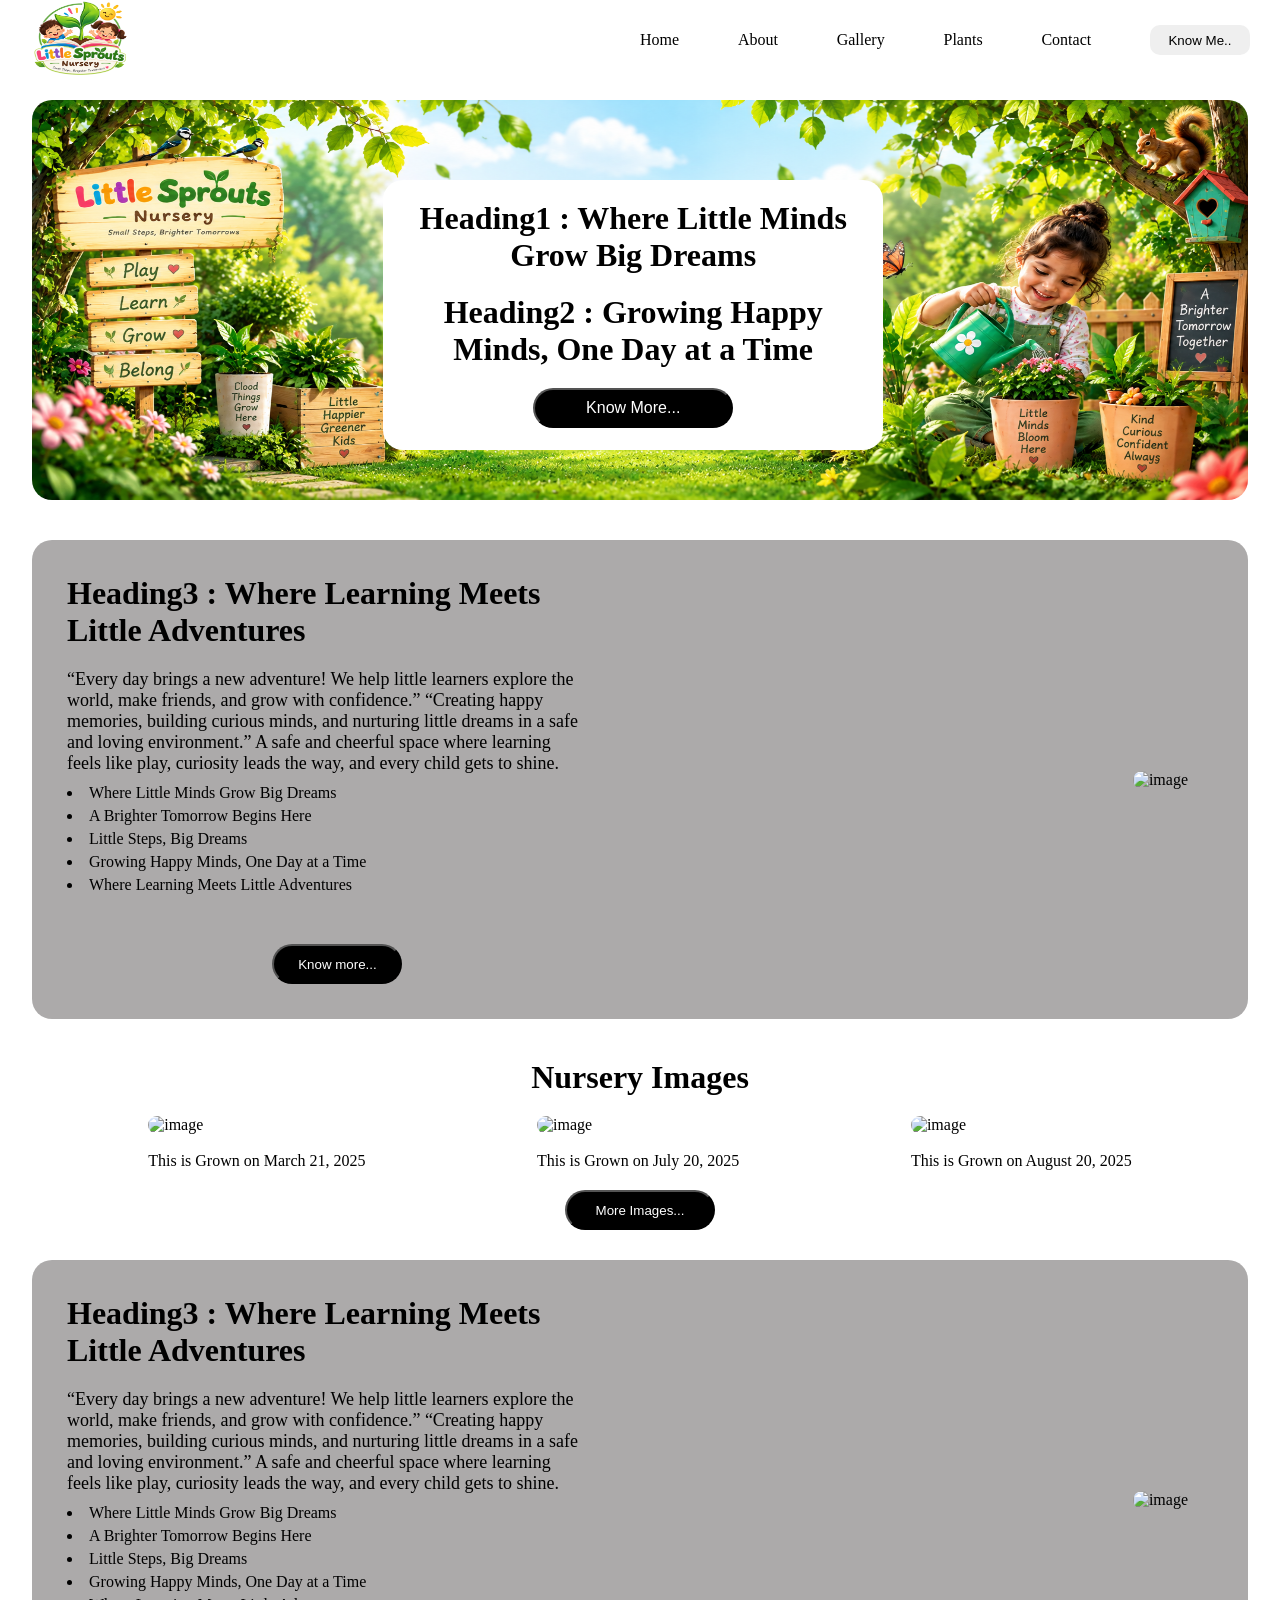
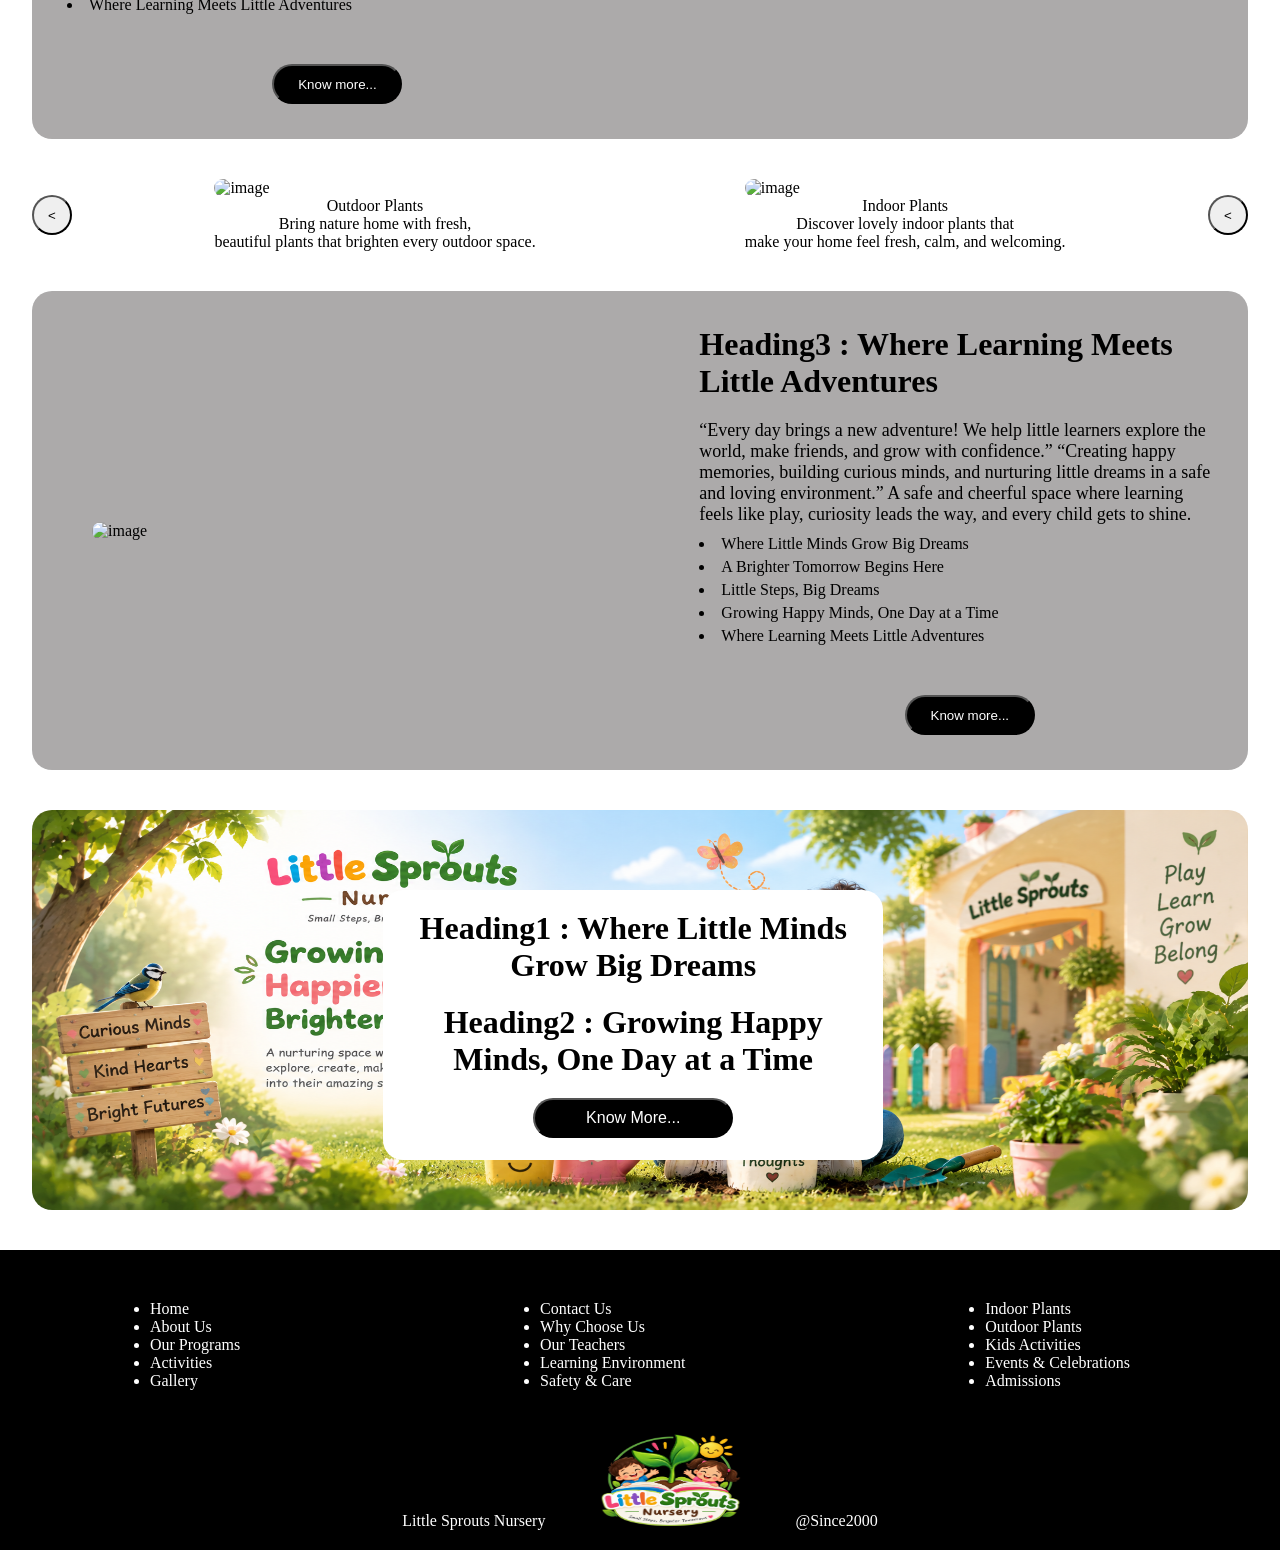
==== index.html @ 86f26bfa "file name change" ====
<!doctype html>
<html lang="en">
  <head>
    <meta charset="UTF-8" />
    <meta name="viewport" content="width=device-width, initial-scale=1.0" />
    <title>Little Sprouts Nursery</title> 
    <link rel="icon" type="image/png" href="./iamges/favIcon.png">

    <link rel="stylesheet" href="style.css">
  </head>
  <body>
    <div id="navbar">
      <div class="logo"><img src="./iamges/logo.png" alt="" /></div>
      <div class="options">
        <ul>
          <li>Home</li>
          <li>About</li>
          <li>Gallery</li>
          <li>Plants</li>
          <li>Contact</li>
          <button>Know Me..</button>
        </ul>
      </div>
    </div>
    <div class="hero-image">
      <img src="./iamges/hero image1.png" alt="" />
      <div class="hero-image-box">
        <h1>Heading1 : Where Little Minds Grow Big Dreams</h1>
        <h1>Heading2 : Growing Happy Minds, One Day at a Time</h1>
        <button>Know More...</button>
      </div>
    </div>

    <div class="container3">
      <div class="container3-text">
        <h1>Heading3 : Where Learning Meets Little Adventures</h1>
        <p>
          “Every day brings a new adventure! We help little learners explore the
          world, make friends, and grow with confidence.” “Creating happy
          memories, building curious minds, and nurturing little dreams in a
          safe and loving environment.” A safe and cheerful space where learning feels like play, curiosity leads the way, and every child gets to shine.
          <ul>
            <li>Where Little Minds Grow Big Dreams</li>
            <li>A Brighter Tomorrow Begins Here</li>
            <li>Little Steps, Big Dreams</li>
            <li>Growing Happy Minds, One Day at a Time</li>
            <li>Where Learning Meets Little Adventures</li>
          </ul>
        </p>
        <button>Know more...</button>
      </div>
      <div class="container3-image">
        <img src="https://t3.ftcdn.net/jpg/02/35/48/90/360_F_235489007_Gpr40wSoP6Ei4XkCKXPaLGIvo3VagS0m.jpg" alt="image">
      </div>
    </div>
<center><h1>Nursery Images</h1></center>
    <div class="container4-container">
        <div class="container4">
        <div>
        <div class="container4-images"><img src="https://static.vecteezy.com/system/resources/thumbnails/059/993/480/small/fertilizer-packs-neatly-arranged-for-optimum-growth-of-plants-in-a-vibrant-nursery-environment-photo.jpeg" alt="image"></div>
        <br>
        <center>This is Grown on March 21, 2025</center>
        </div>
        <div>
        <div class="container4-images"><img src="https://media.gettyimages.com/id/542304252/photo/plants-in-rows.jpg?s=612x612&w=gi&k=20&c=X8HJuaosGzyFDxpAxM5zSKlvYl52xW2lA5R5c_YSGRk=" alt="image"></div>
        <br>
        <center>This is Grown on July 20, 2025</center>
        </div>
        <div>
        <div class="container4-images"><img src="https://static.vecteezy.com/system/resources/thumbnails/047/353/617/small/closeup-green-seedling-sprouting-from-the-earth-symbolizing-growth-and-organic-agriculture-emphasizing-eco-friendly-and-healthy-food-practices-photo.jpg" alt="image"></div>
        <br>
        <center>This is Grown on August 20, 2025</center>
        </div>
        </div>
        <div class="container4-button">
        <center><button>More Images...</button></center>
        </div>   
    </div>  
     <div class="container3">
      <div class="container3-text">
        <h1>Heading3 : Where Learning Meets Little Adventures</h1>
        <p>
          “Every day brings a new adventure! We help little learners explore the
          world, make friends, and grow with confidence.” “Creating happy
          memories, building curious minds, and nurturing little dreams in a
          safe and loving environment.” A safe and cheerful space where learning feels like play, curiosity leads the way, and every child gets to shine.
          <ul>
            <li>Where Little Minds Grow Big Dreams</li>
            <li>A Brighter Tomorrow Begins Here</li>
            <li>Little Steps, Big Dreams</li>
            <li>Growing Happy Minds, One Day at a Time</li>
            <li>Where Learning Meets Little Adventures</li>
          </ul>
        </p>
        <button>Know more...</button>
      </div>
      <div class="container3-image">
        <img src="https://static.vecteezy.com/system/resources/thumbnails/048/904/144/small/rows-of-young-plants-growing-in-nursery-pots-in-a-greenhouse-close-up-of-seedlings-photo.jpg" alt="image">
      </div>
    </div>
    <div class="container5">
        <button><</button>
        <div class="container5-images">
            <div>
                <img src="https://encrypted-tbn0.gstatic.com/images?q=tbn:ANd9GcTTj69QJiVr_dcfGtYyElniZv6tI-S9iRcFrpyprN6jUhbHQKehHOWxYO4&s=10" alt="image">
                <br>
                <center><p>Outdoor Plants</p></center>
                <center><p>Bring nature home with fresh, 
                    <br> beautiful plants that brighten every outdoor space.</p></center>
            </div>
            <div>
                <img src="https://encrypted-tbn0.gstatic.com/images?q=tbn:ANd9GcSb2ShUjCLsmVC2uqfilhdbskfuSLl8e1_x27Ih5pP4cB9UJ7h4LGn04wE&s=10" alt="image">
                <br>
                <center> <p>Indoor Plants</p></center>
                <center><p>Discover lovely indoor plants that <br>make your home feel fresh, calm, and welcoming.</p></center>
            </div>
        </div>
        <button><</button>
    </div>

       <div class="container3">
         <div class="container3-image last">
        <img src="https://www.shutterstock.com/image-photo/large-number-healthy-young-plant-260nw-2702575129.jpg" alt="image">
      </div>
      <div class="container3-text">
        <h1>Heading3 : Where Learning Meets Little Adventures</h1>
        <p>
          “Every day brings a new adventure! We help little learners explore the
          world, make friends, and grow with confidence.” “Creating happy
          memories, building curious minds, and nurturing little dreams in a
          safe and loving environment.” A safe and cheerful space where learning feels like play, curiosity leads the way, and every child gets to shine.
          <ul>
            <li>Where Little Minds Grow Big Dreams</li>
            <li>A Brighter Tomorrow Begins Here</li>
            <li>Little Steps, Big Dreams</li>
            <li>Growing Happy Minds, One Day at a Time</li>
            <li>Where Learning Meets Little Adventures</li>
          </ul>
        </p>
        <button>Know more...</button>
      </div>
    </div>
     <div class="hero-image">
      <img src="./iamges/hero image.png" alt="" />
      <div class="hero-image-box">
        <h1>Heading1 : Where Little Minds Grow Big Dreams</h1>
        <h1>Heading2 : Growing Happy Minds, One Day at a Time</h1>
        <button>Know More...</button>
      </div>
    </div>

    <!-- Footer  -->
     
    <footer>
        <div class="footer-container">
            <div class="box1">
                <div>
                    <ul>
                        <li>Home</li>
                        <li>About Us</li>
                        <li>Our Programs</li>
                        <li>Activities</li>
                        <li>Gallery</li>
                    </ul>
                </div>
                <div>
                     <ul>
                        <li>Contact Us</li>
                        <li>Why Choose Us</li>
                        <li>Our Teachers</li>
                        <li>Learning Environment</li>
                        <li>Safety & Care</li>
                    </ul>
                </div>
                <div>
                     <ul>
                        <li>Indoor Plants</li>
                        <li>Outdoor Plants</li>
                        <li>Kids Activities</li>
                        <li>Events & Celebrations</li>
                        <li>Admissions</li>
                    </ul>
                </div>
            </div>
            <div class="box2">
                <p>Little Sprouts Nursery</p>
                <img src="./iamges/logo.png" alt="">
                <p>@Since2000</p>
            </div>
        </div>
    </footer>
  </body>
</html>
---- style.css ----
* {
        padding: 0;
        margin: 0;
        box-sizing: border-box;
      }
      #navbar {
        position: sticky;
        top: 0px;
        z-index: 20;
        background-color: white;
        height: 80px;
        width: 100%;
        display: flex;
        justify-content: space-between;
        align-items: center;
        padding-left: 30px;
        padding-right: 30px;
        margin-bottom: 20px;
      }

      .logo img {
        height: 80px;
        width: 100px;
      }
      .options {
        width: 50%;
      }
      .options ul {
        display: flex;
        justify-content: space-between;
        align-items: center;
        width: 100%;
        text-decoration: none;
      }
      .options li {
        list-style-type: none;
      }
      .options button {
        height: 30px;
        width: 100px;
        border: none;
        border-radius: 10px;
      }

      .hero-image {
        margin-top: 30px;
        height: 400px;
        width: 95%;
        margin: 0px auto;
        position: relative;
        margin-bottom: 40px;
      }
      .hero-image img {
        height: 400px;
        width: 100%;
        border-radius: 20px;
      }
      .hero-image-box {
        box-sizing: border-box;
        padding: 20px;
        position: absolute;
        top: 20%;
        right: 30%;
        background-color: white;
        border-radius: 20px;
        height: 270px;
        width: 500px;
        text-align: center;
      }
      .hero-image-box button {
        
        height: 40px;
        width: 200px;
        font-size: medium;
        color: white;
        border-radius: 20px;
        background-color: black;
      }
      .container3 {
        margin: 0px auto;
        margin-bottom: 40px;
        height: 500px auto;
        width: 95%;
        background-color: rgb(172, 170, 170);
        border-radius: 20px;
        display: flex;
        justify-content: space-between;
        align-items: center;
        flex-wrap: wrap;
      }
      .container3-text {
        height: 95%;
        width: 48%;
        text-align: start;
        padding: 35px;
      }
      .container3-text p {
        font-size: large;
      }
      .container3-text ul{
        margin-top: 10px;
      }
      .container3-text li{
        margin-top: 5px;
        list-style-position: inside; 
      }
      .container3-text button{
        margin-left: 40%;
        margin-top: 50px;
        height: 40px;
        width: 130px;
        color: white;
        background-color: black;
        border-radius: 20px;
      }
      .container3-image img{
        height: 350px;
        width: 500px;
        margin-right: 60px;
        border-radius: 20px;
       
      }
      h1{
        margin-bottom: 20px;
      }
      .container4-container{
        margin: 0px auto;
        margin-bottom: 30px;
        height: 500px auto;
        width: 95%;
        display: flex;
        flex-direction: column;
        justify-content: space-around;
        align-items: center;
        flex-wrap: wrap;
      }
      .container4 {
        
        height: 350px auto;
        width: 95%;
        display: flex;
        justify-content: space-around;
        align-items: center;
        flex-wrap: wrap;
      }
      .container4 img {
        border-radius: 20px;
        height: 300px;
        width: 420px;
      }
      
      .container4-button button{
        margin-top: 20px;
        height: 40px;
        width: 150px;
        background-color: black;
        color: white;
        border-radius: 20px;
      }

      .container5{
        margin: 0px auto;
        margin-bottom: 40px;
        height: 400px auto;
        width: 95% ;
        display: flex;
        justify-content: space-between;
        align-items: center;
        flex-wrap: wrap;
      }
      .container5-images {
        width: 70%;
        display: flex;
        justify-content: space-between;
        flex-wrap: wrap;
      }
      .container5-images img{
        border-radius: 20px;
        height: 300px;
        width: 400px;
      }
      .container5 button {
        height: 40px;
        width: 40px;
        border-radius: 50%;
      }
      .last {
        margin-left: 60px;
      }
      .footer-container {
        height: 300px;
        width: 100%;
        background-color: black;
        color: white;
        display: flex;
        flex-direction: column;
      }
      .box1 {
        margin-top: 50px;
        display: flex;
        justify-content: space-around;
        align-items: center;
      }
      footer .footer-container .box2 img {
        height: 100px;
        width: 150px;
      }
      .box2 {
        
        margin-top: 40px;
        display: flex;
        align-items: end;
        justify-content: center;
        gap: 50px;
      }
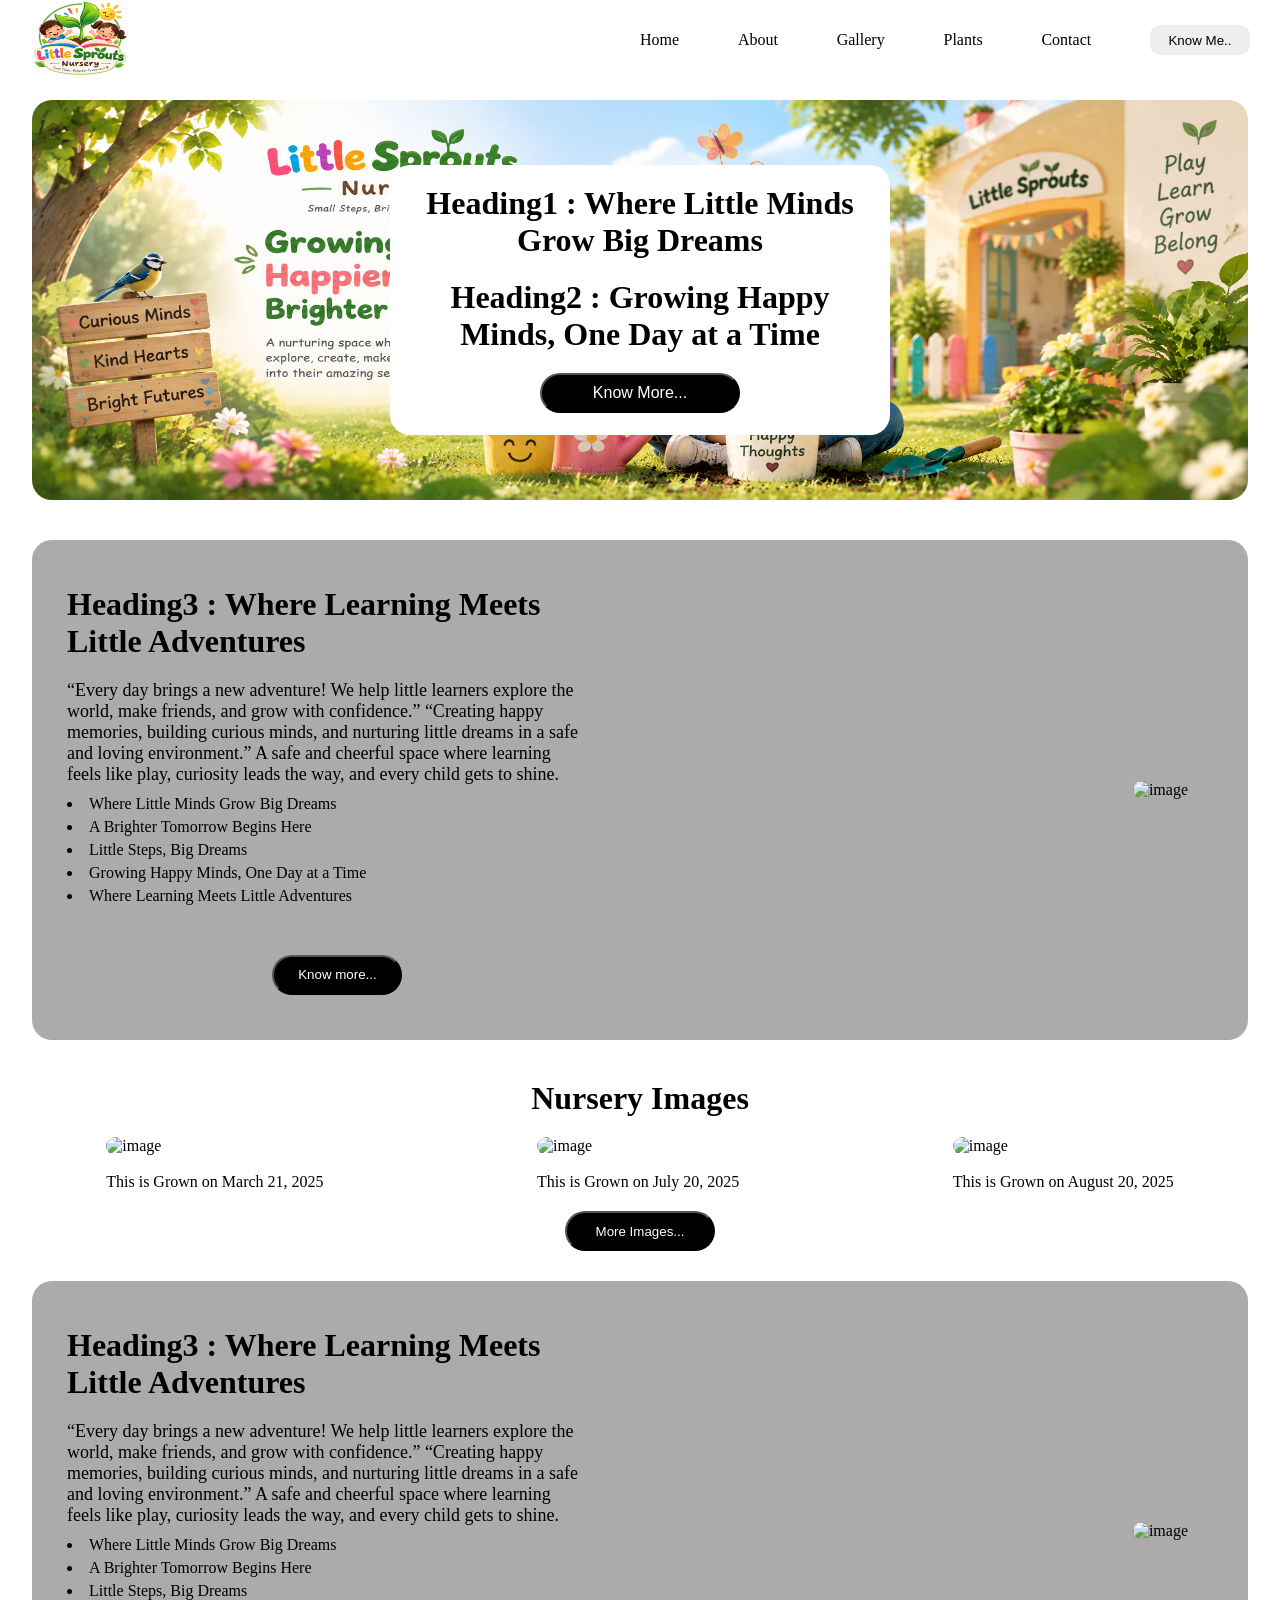
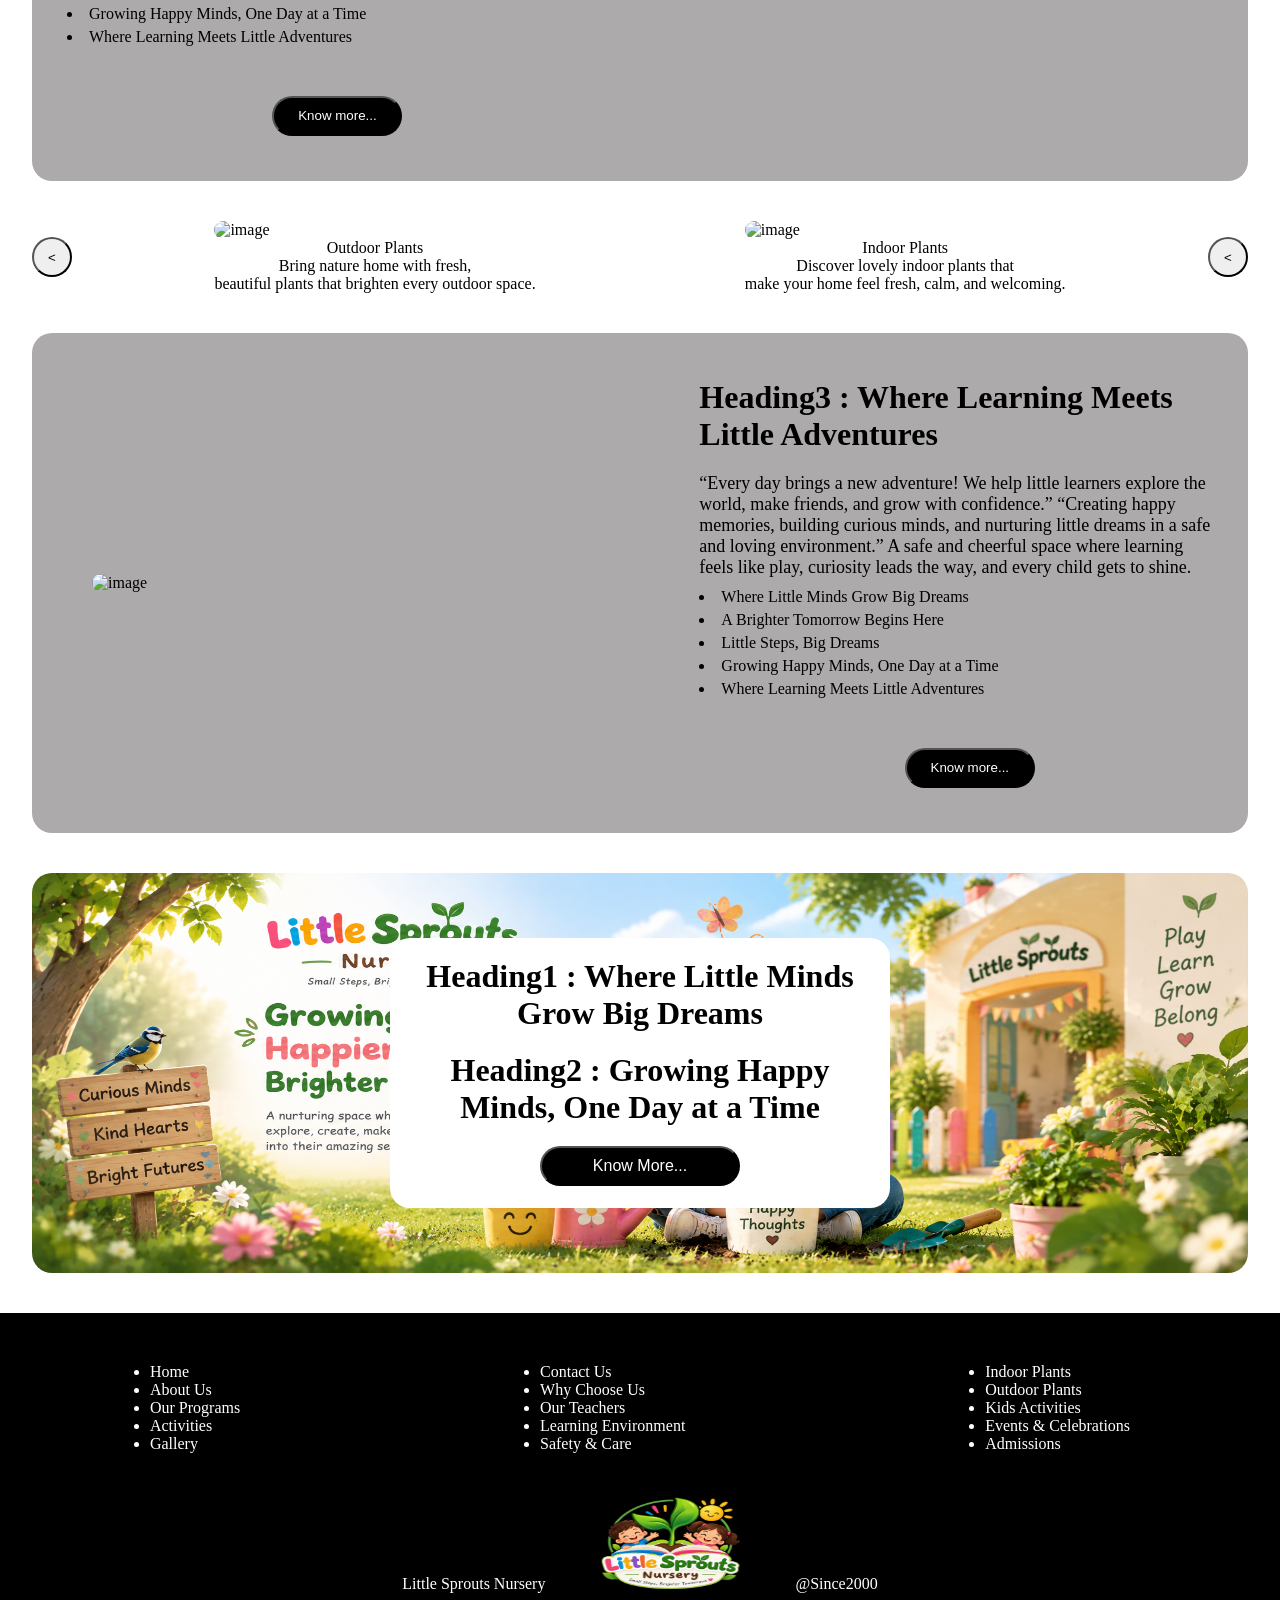
==== commit 5e654dac: "Added Responsibness" ====
--- a/index.html
+++ b/index.html
@@ -5,14 +5,15 @@
     <meta name="viewport" content="width=device-width, initial-scale=1.0" />
     <title>Little Sprouts Nursery</title> 
     <link rel="icon" type="image/png" href="./iamges/favIcon.png">
-
+    <link rel="stylesheet" href="https://cdnjs.cloudflare.com/ajax/libs/font-awesome/7.3.1/css/all.css" integrity="sha512-x9WwyMYBnlXMNQ6kQ/Lyzu1NqIhLQKL5Oq6xByfXuRj7s9CskyCbLv/1IjqzJmXwFXWr0ov6jBV7Qbc0hh9nHg==" crossorigin="anonymous" referrerpolicy="no-referrer">
     <link rel="stylesheet" href="style.css">
   </head>
   <body>
     <div id="navbar">
       <div class="logo"><img src="./iamges/logo.png" alt="" /></div>
+      
       <div class="options">
-        <ul>
+        <ul id="navlinks" class=" navlinks active">
           <li>Home</li>
           <li>About</li>
           <li>Gallery</li>
@@ -21,9 +22,9 @@
           <button>Know Me..</button>
         </ul>
       </div>
+      <button class="hamburger-button" onclick="openNavbar()"><i class="fa-solid fa-bars"></i></button>
     </div>
     <div class="hero-image">
-      <img src="./iamges/hero image1.png" alt="" />
       <div class="hero-image-box">
         <h1>Heading1 : Where Little Minds Grow Big Dreams</h1>
         <h1>Heading2 : Growing Happy Minds, One Day at a Time</h1>
@@ -141,7 +142,6 @@
       </div>
     </div>
      <div class="hero-image">
-      <img src="./iamges/hero image.png" alt="" />
       <div class="hero-image-box">
         <h1>Heading1 : Where Little Minds Grow Big Dreams</h1>
         <h1>Heading2 : Growing Happy Minds, One Day at a Time</h1>
@@ -189,5 +189,10 @@
             </div>
         </div>
     </footer>
+     <script>
+        function openNavbar() {
+            navlinks.classList.toggle("active")
+        }
+    </script>
   </body>
 </html>
--- a/style.css
+++ b/style.css
@@ -1,215 +1,307 @@
- * {
-        padding: 0;
-        margin: 0;
-        box-sizing: border-box;
-      }
-      #navbar {
-        position: sticky;
-        top: 0px;
-        z-index: 20;
-        background-color: white;
-        height: 80px;
-        width: 100%;
-        display: flex;
-        justify-content: space-between;
-        align-items: center;
-        padding-left: 30px;
-        padding-right: 30px;
-        margin-bottom: 20px;
-      }
-
-      .logo img {
-        height: 80px;
-        width: 100px;
-      }
-      .options {
-        width: 50%;
-      }
-      .options ul {
-        display: flex;
-        justify-content: space-between;
-        align-items: center;
-        width: 100%;
-        text-decoration: none;
-      }
-      .options li {
-        list-style-type: none;
-      }
-      .options button {
-        height: 30px;
-        width: 100px;
-        border: none;
-        border-radius: 10px;
-      }
-
-      .hero-image {
-        margin-top: 30px;
-        height: 400px;
-        width: 95%;
-        margin: 0px auto;
-        position: relative;
-        margin-bottom: 40px;
-      }
-      .hero-image img {
-        height: 400px;
-        width: 100%;
-        border-radius: 20px;
-      }
-      .hero-image-box {
-        box-sizing: border-box;
-        padding: 20px;
-        position: absolute;
-        top: 20%;
-        right: 30%;
-        background-color: white;
-        border-radius: 20px;
-        height: 270px;
-        width: 500px;
-        text-align: center;
-      }
-      .hero-image-box button {
-        
-        height: 40px;
-        width: 200px;
-        font-size: medium;
-        color: white;
-        border-radius: 20px;
-        background-color: black;
-      }
-      .container3 {
-        margin: 0px auto;
-        margin-bottom: 40px;
-        height: 500px auto;
-        width: 95%;
-        background-color: rgb(172, 170, 170);
-        border-radius: 20px;
-        display: flex;
-        justify-content: space-between;
-        align-items: center;
-        flex-wrap: wrap;
-      }
-      .container3-text {
-        height: 95%;
-        width: 48%;
-        text-align: start;
-        padding: 35px;
-      }
-      .container3-text p {
-        font-size: large;
-      }
-      .container3-text ul{
-        margin-top: 10px;
-      }
-      .container3-text li{
-        margin-top: 5px;
-        list-style-position: inside; 
-      }
-      .container3-text button{
-        margin-left: 40%;
-        margin-top: 50px;
-        height: 40px;
-        width: 130px;
-        color: white;
-        background-color: black;
-        border-radius: 20px;
-      }
-      .container3-image img{
-        height: 350px;
-        width: 500px;
-        margin-right: 60px;
-        border-radius: 20px;
-       
-      }
-      h1{
-        margin-bottom: 20px;
-      }
-      .container4-container{
-        margin: 0px auto;
-        margin-bottom: 30px;
-        height: 500px auto;
-        width: 95%;
-        display: flex;
-        flex-direction: column;
-        justify-content: space-around;
-        align-items: center;
-        flex-wrap: wrap;
-      }
-      .container4 {
-        
-        height: 350px auto;
-        width: 95%;
-        display: flex;
-        justify-content: space-around;
-        align-items: center;
-        flex-wrap: wrap;
-      }
-      .container4 img {
-        border-radius: 20px;
-        height: 300px;
-        width: 420px;
-      }
-      
-      .container4-button button{
-        margin-top: 20px;
-        height: 40px;
-        width: 150px;
-        background-color: black;
-        color: white;
-        border-radius: 20px;
-      }
-
-      .container5{
-        margin: 0px auto;
-        margin-bottom: 40px;
-        height: 400px auto;
-        width: 95% ;
-        display: flex;
-        justify-content: space-between;
-        align-items: center;
-        flex-wrap: wrap;
-      }
-      .container5-images {
-        width: 70%;
-        display: flex;
-        justify-content: space-between;
-        flex-wrap: wrap;
-      }
-      .container5-images img{
-        border-radius: 20px;
-        height: 300px;
-        width: 400px;
-      }
-      .container5 button {
-        height: 40px;
-        width: 40px;
-        border-radius: 50%;
-      }
-      .last {
-        margin-left: 60px;
-      }
-      .footer-container {
-        height: 300px;
-        width: 100%;
-        background-color: black;
-        color: white;
-        display: flex;
-        flex-direction: column;
-      }
-      .box1 {
-        margin-top: 50px;
-        display: flex;
-        justify-content: space-around;
-        align-items: center;
-      }
-      footer .footer-container .box2 img {
-        height: 100px;
-        width: 150px;
-      }
-      .box2 {
-        
-        margin-top: 40px;
-        display: flex;
-        align-items: end;
-        justify-content: center;
-        gap: 50px;
-      }+* {
+  padding: 0;
+  margin: 0;
+  box-sizing: border-box;
+}
+#navbar {
+  position: sticky;
+  top: 0px;
+  z-index: 20;
+  background-color: white;
+  height: 80px;
+  width: 100%;
+  display: flex;
+  justify-content: space-between;
+  align-items: center;
+  padding-left: 30px;
+  padding-right: 30px;
+  margin-bottom: 20px;
+}
+.hamburger-button {
+  display: none;
+}
+.logo img {
+  height: 80px;
+  width: 100px;
+}
+.options {
+  width: 50%;
+}
+.options ul {
+  display: flex;
+  justify-content: space-between;
+  align-items: center;
+  width: 100%;
+  text-decoration: none;
+}
+.options li {
+  list-style-type: none;
+}
+.options button {
+  height: 30px;
+  width: 100px;
+  border: none;
+  border-radius: 10px;
+}
+
+.hero-image {
+  margin-top: 30px;
+  min-height: 400px;
+  max-width: 95%;
+  margin: 0px auto;
+  margin-bottom: 40px;
+  background-image: url(./iamges/hero\ image.png);
+  background-size: 100% 100%;
+  display: flex;
+  justify-content: center;
+  align-items: center;
+  border-radius: 20px;
+}
+.hero-image-box {
+  margin: 10px;
+  box-sizing: border-box;
+  padding: 20px;
+  background-color: white;
+  border-radius: 20px;
+  min-height: 270px;
+  max-width: 500px;
+  text-align: center;
+}
+.hero-image-box button {
+  height: 40px;
+  width: 200px;
+  font-size: medium;
+  color: white;
+  border-radius: 20px;
+  background-color: black;
+}
+.container3 {
+  margin: 0px auto;
+  margin-bottom: 40px;
+  min-height: 500px;
+  max-width: 95%;
+  background-color: rgb(172, 170, 170);
+  border-radius: 20px;
+  display: flex;
+  justify-content: space-between;
+  align-items: center;
+  flex-wrap: wrap;
+}
+
+.container3-text {
+  height: 95%;
+  width: 48%;
+  text-align: start;
+  padding: 35px;
+}
+.container3-text p {
+  font-size: large;
+}
+.container3-text ul {
+  margin-top: 10px;
+}
+.container3-text li {
+  margin-top: 5px;
+  list-style-position: inside;
+}
+.container3-text button {
+  margin-left: 40%;
+  margin-top: 50px;
+  height: 40px;
+  width: 130px;
+  color: white;
+  background-color: black;
+  border-radius: 20px;
+}
+
+.container3-image img {
+  height: 350px;
+  width: 500px;
+  margin-right: 60px;
+  border-radius: 20px;
+}
+h1 {
+  margin-bottom: 20px;
+}
+.container4-container {
+  margin: 0px auto;
+  margin-bottom: 30px;
+  height: 500px auto;
+  width: 95%;
+  display: flex;
+  flex-direction: column;
+  justify-content: space-around;
+  align-items: center;
+  flex-wrap: wrap;
+}
+.container4 {
+  height: 350px auto;
+  width: 100%;
+  display: flex;
+  justify-content: space-around;
+  align-items: center;
+  gap: 65px;
+  flex-wrap: wrap;
+}
+.container4 img {
+  border-radius: 20px;
+  height: 300px;
+  width: 420px;
+}
+
+.container4-button button {
+  margin-top: 20px;
+  height: 40px;
+  width: 150px;
+  background-color: black;
+  color: white;
+  border-radius: 20px;
+}
+
+.container5 {
+  margin: 0px auto;
+  margin-bottom: 40px;
+  height: 400px auto;
+  width: 95%;
+  display: flex;
+  justify-content: space-between;
+  align-items: center;
+  flex-wrap: wrap;
+}
+
+.container5-images {
+  width: 70%;
+  display: flex;
+  justify-content: space-between;
+  flex-wrap: wrap;
+}
+.container5-images img {
+  border-radius: 20px;
+  height: 280px;
+  width: 380px;
+}
+.container5 button {
+  height: 40px;
+  width: 40px;
+  border-radius: 50%;
+}
+.last {
+  margin-left: 60px;
+}
+.footer-container {
+  height: 300px;
+  width: 100%;
+  background-color: black;
+  color: white;
+  display: flex;
+  flex-direction: column;
+}
+.box1 {
+  margin-top: 50px;
+  display: flex;
+  justify-content: space-around;
+  align-items: center;
+}
+footer .footer-container .box2 img {
+  height: 100px;
+  width: 150px;
+}
+.box2 {
+  margin-top: 40px;
+  display: flex;
+  align-items: end;
+  justify-content: center;
+  gap: 50px;
+}
+@media (max-width: 1140px) {
+  .container3 {
+    padding-top: 20px;
+    padding-bottom: 20px;
+    display: flex;
+    flex-direction: column;
+    align-items: center;
+    justify-content: center;
+  }
+  .container3-text {
+    width: 95% auto;
+    padding: 0px;
+  }
+  .container5 {
+    display: flex;
+    flex-direction: column;
+    justify-content: space-around;
+    align-items: center;
+  }
+  .container5-images {
+    margin-left: 50px;
+    gap: 10px;
+  }
+  .container5 button {
+    display: none;
+  }
+}
+
+@media (max-width: 760px) {
+  #navbar {
+    padding: 20px 20px;
+    position: relative;
+  }
+  .logo img {
+    height: 60px;
+    width: 70px;
+  }
+  .options ul {
+    display: none;
+    flex-direction: column;
+    position: absolute;
+    background-color: white;
+    width: 100%;
+    left: 0;
+    top: 80px;
+    gap: 10px;
+    padding: 10px;
+  }
+  .options ul.active {
+    display: flex;
+  }
+  .hamburger-button {
+    display: block;
+    height: 40px;
+    width: 70px;
+    font-size: 20px;
+    background-color: greenyellow;
+    border: none;
+    border-radius: 5px;
+  }
+  .hero-image.box {
+    height: 100px;
+    width: 200px;
+  }
+  .container3-image img{
+    height: 250px;
+    width: 305px;
+  }
+  .container4-images img {
+    border-radius: 20px;
+  height: 200px;
+  width: 320px;
+  }
+  .container5 {
+    display: flex;
+    flex-direction: column;
+    gap: 20px;
+    width: 95%;
+    padding: 0px;
+    align-items: center;
+    justify-content: center;
+    flex-wrap: nowrap;
+  }
+  .container5-images {
+    width: 100%;
+    height: 100%;
+  }
+  .container5-images img{
+    height: 200px;
+  width: 310px
+  }
+}
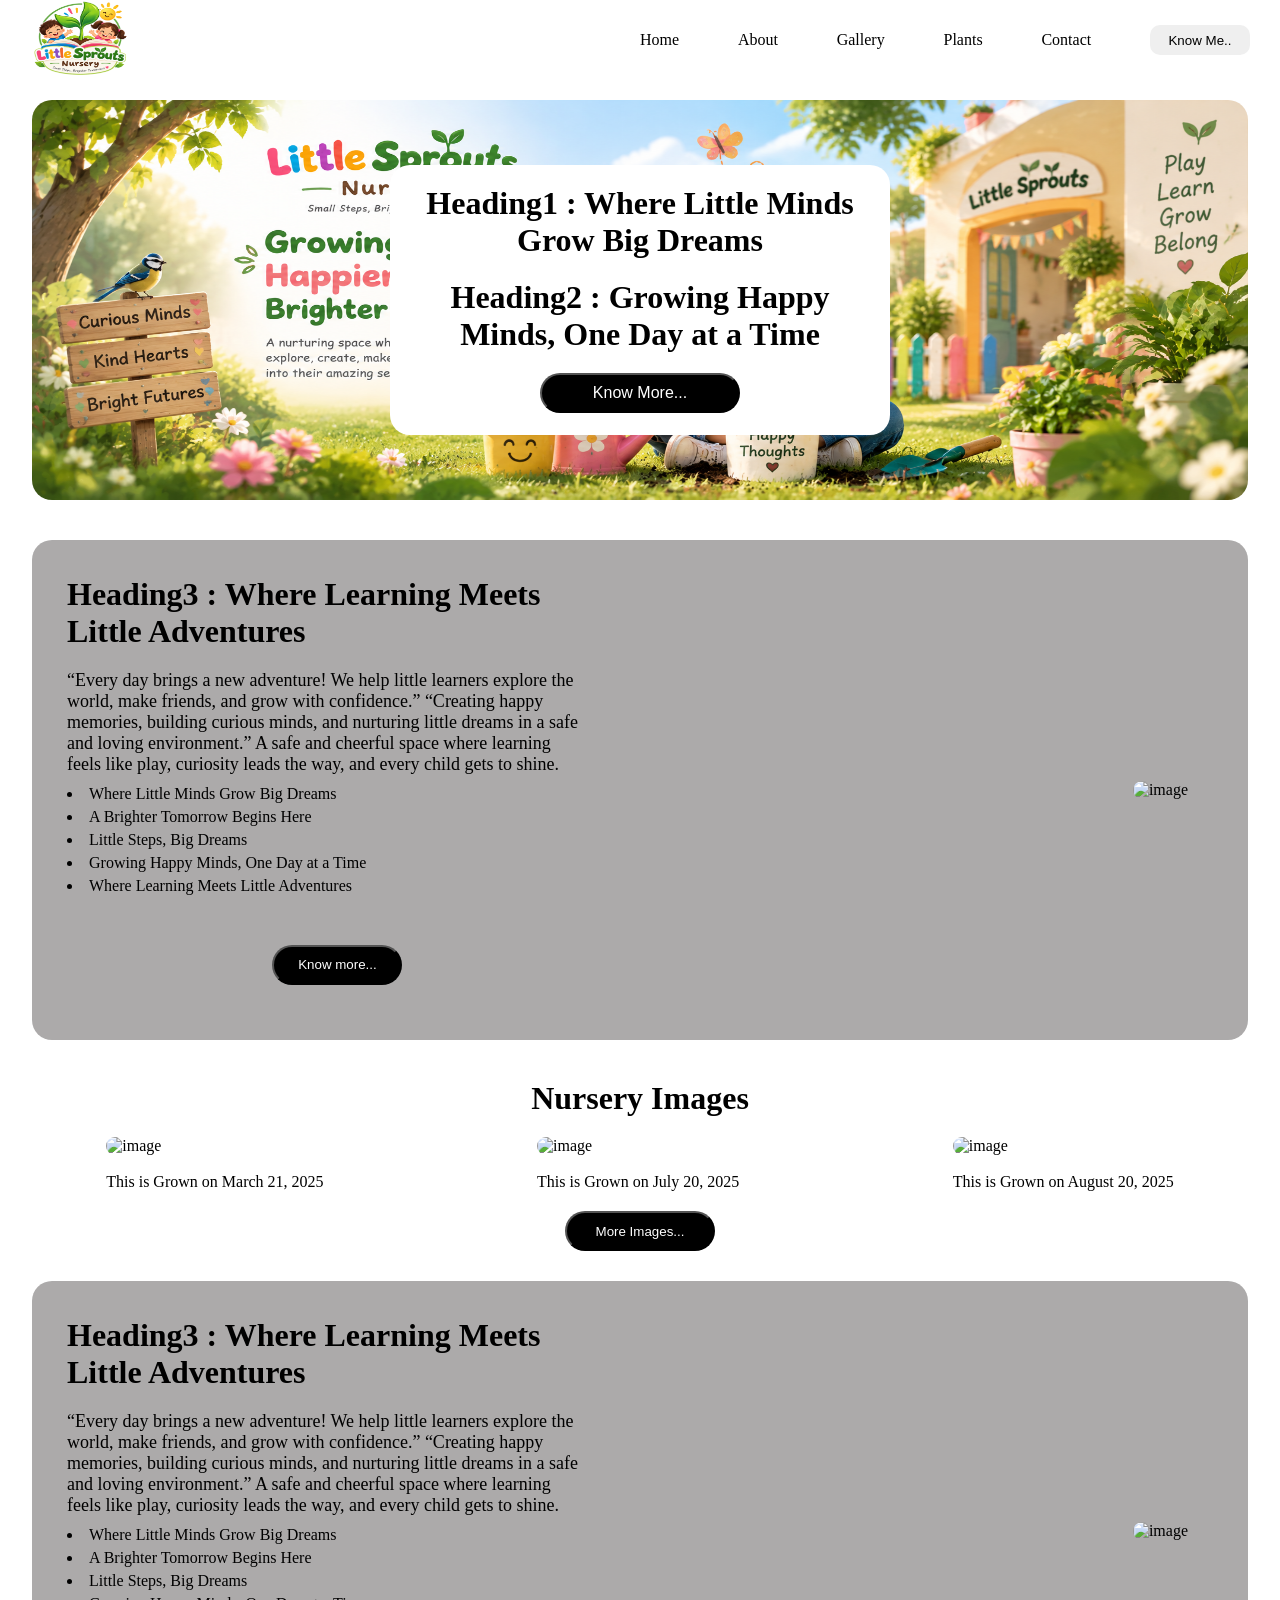
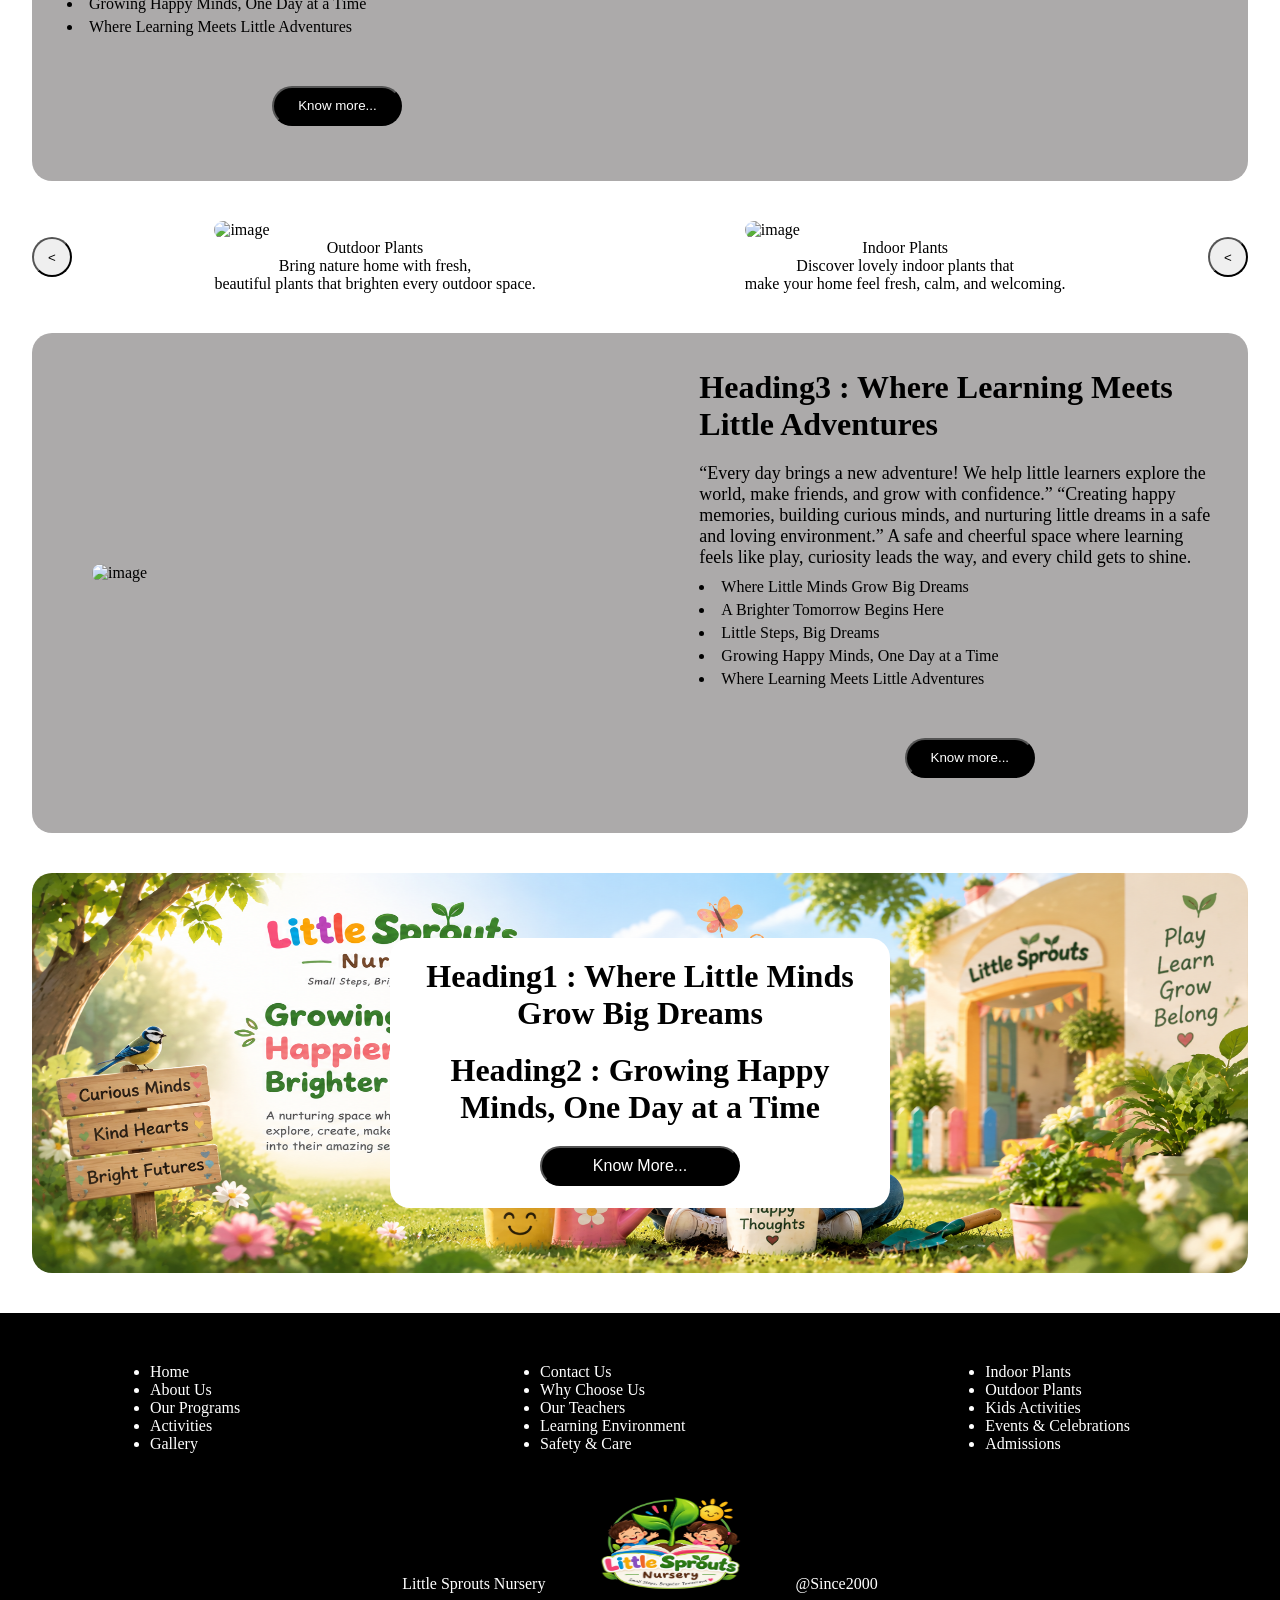
==== commit 41a66d96: "Css Improved" ====
--- a/index.html
+++ b/index.html
@@ -13,7 +13,7 @@
       <div class="logo"><img src="./iamges/logo.png" alt="" /></div>
       
       <div class="options">
-        <ul id="navlinks" class=" navlinks active">
+        <ul id="navlinks" class=" navlinks">
           <li>Home</li>
           <li>About</li>
           <li>Gallery</li>
--- a/style.css
+++ b/style.css
@@ -107,6 +107,7 @@
 .container3-text button {
   margin-left: 40%;
   margin-top: 50px;
+  margin-bottom: 20px;
   height: 40px;
   width: 130px;
   color: white;
@@ -187,6 +188,7 @@
 }
 .last {
   margin-left: 60px;
+  margin-bottom: 20px;
 }
 .footer-container {
   height: 300px;
@@ -222,8 +224,14 @@
     align-items: center;
     justify-content: center;
   }
+  .container3-image {
+    width: 100%;
+    display: flex;
+    justify-content: center;
+    align-items: center;
+  }
   .container3-text {
-    width: 95% auto;
+    width: 90%;
     padding: 0px;
   }
   .container5 {
@@ -233,8 +241,11 @@
     align-items: center;
   }
   .container5-images {
-    margin-left: 50px;
-    gap: 10px;
+    display: flex;
+    flex-direction: column;
+    align-items: center;
+    justify-content: space-between;
+    gap: 20px;
   }
   .container5 button {
     display: none;
@@ -277,7 +288,14 @@
     height: 100px;
     width: 200px;
   }
+  .container3-image {
+    width: 100%;
+    display: flex;
+    align-items: center;
+    justify-content: center;
+  }
   .container3-image img{
+    margin-left: 40px;
     height: 250px;
     width: 305px;
   }
@@ -304,4 +322,11 @@
     height: 200px;
   width: 310px
   }
-}
+  .last {
+    margin-left: 0px;
+    width: 100%;
+    display: flex;
+    align-items: center;
+    justify-content: center;
+  }
+}
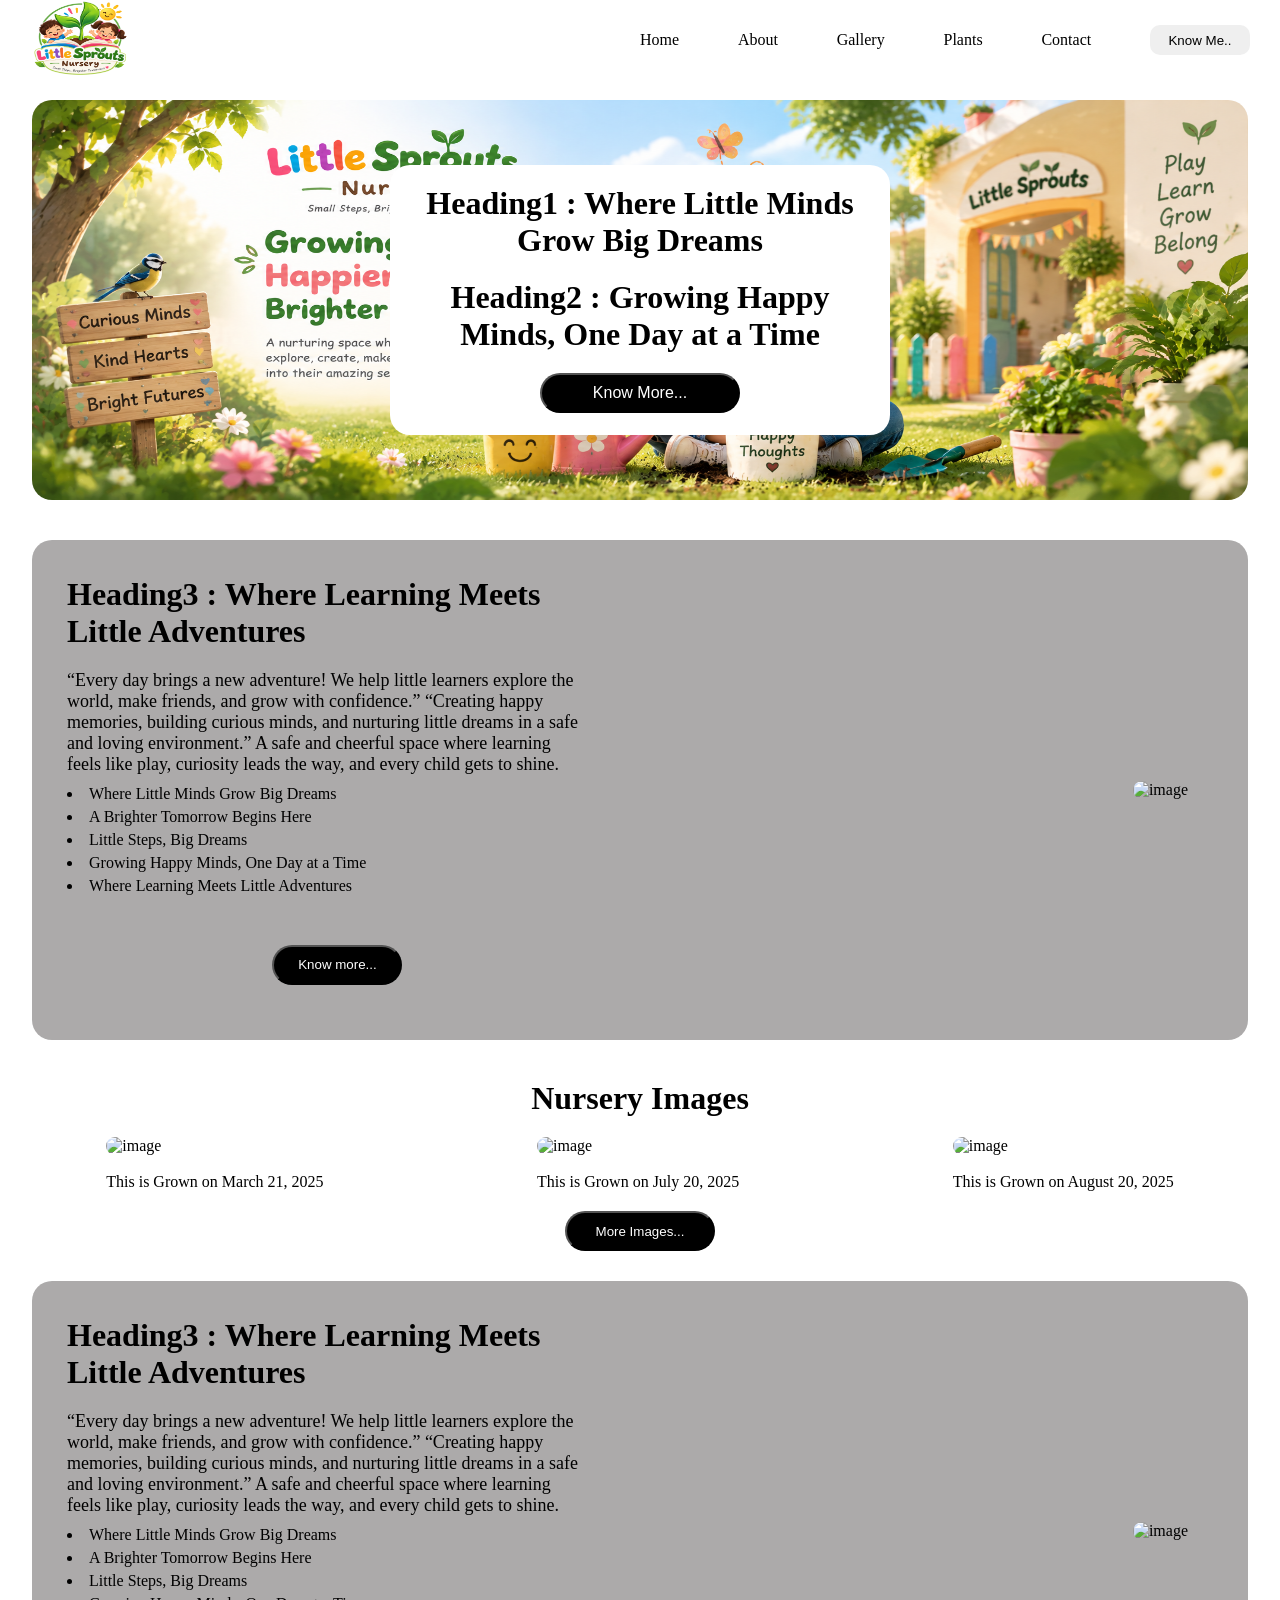
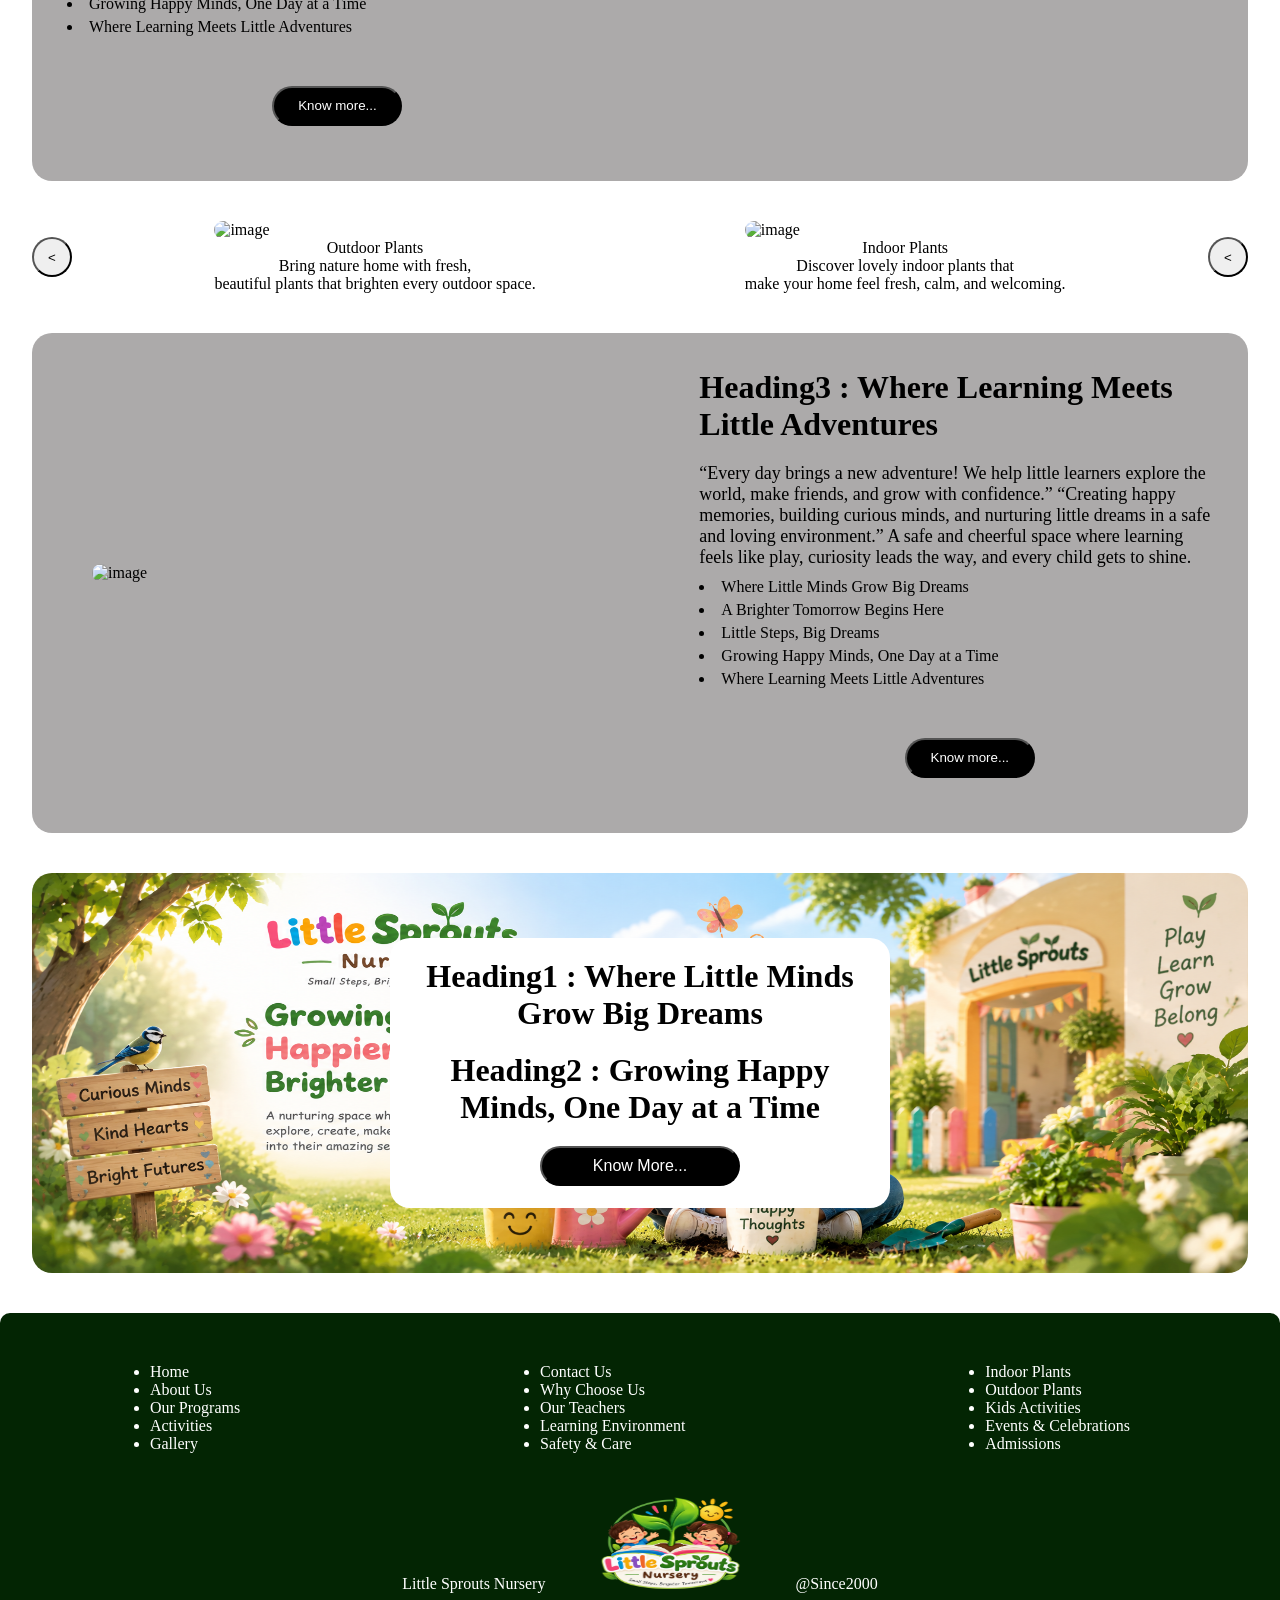
==== commit 410b068e: "Added about page" ====
--- a/index.html
+++ b/index.html
@@ -14,8 +14,8 @@
       
       <div class="options">
         <ul id="navlinks" class=" navlinks">
-          <li>Home</li>
-          <li>About</li>
+          <a href="./index.html"><li>Home</li></a>
+          <a href="./Components/about.html"><li>About</li></a>
           <li>Gallery</li>
           <li>Plants</li>
           <li>Contact</li>
--- a/style.css
+++ b/style.css
@@ -42,6 +42,10 @@
   width: 100px;
   border: none;
   border-radius: 10px;
+}
+a {
+  text-decoration: none;
+  color: black;
 }
 
 .hero-image {
@@ -167,7 +171,7 @@
   display: flex;
   justify-content: space-between;
   align-items: center;
-  flex-wrap: wrap;
+  
 }
 
 .container5-images {
@@ -191,9 +195,10 @@
   margin-bottom: 20px;
 }
 .footer-container {
+  border-radius: 10px 10px 0px 0px;
   height: 300px;
   width: 100%;
-  background-color: black;
+  background-color: rgb(3, 37, 3);
   color: white;
   display: flex;
   flex-direction: column;
@@ -320,7 +325,7 @@
   }
   .container5-images img{
     height: 200px;
-  width: 310px
+  width: 350px
   }
   .last {
     margin-left: 0px;
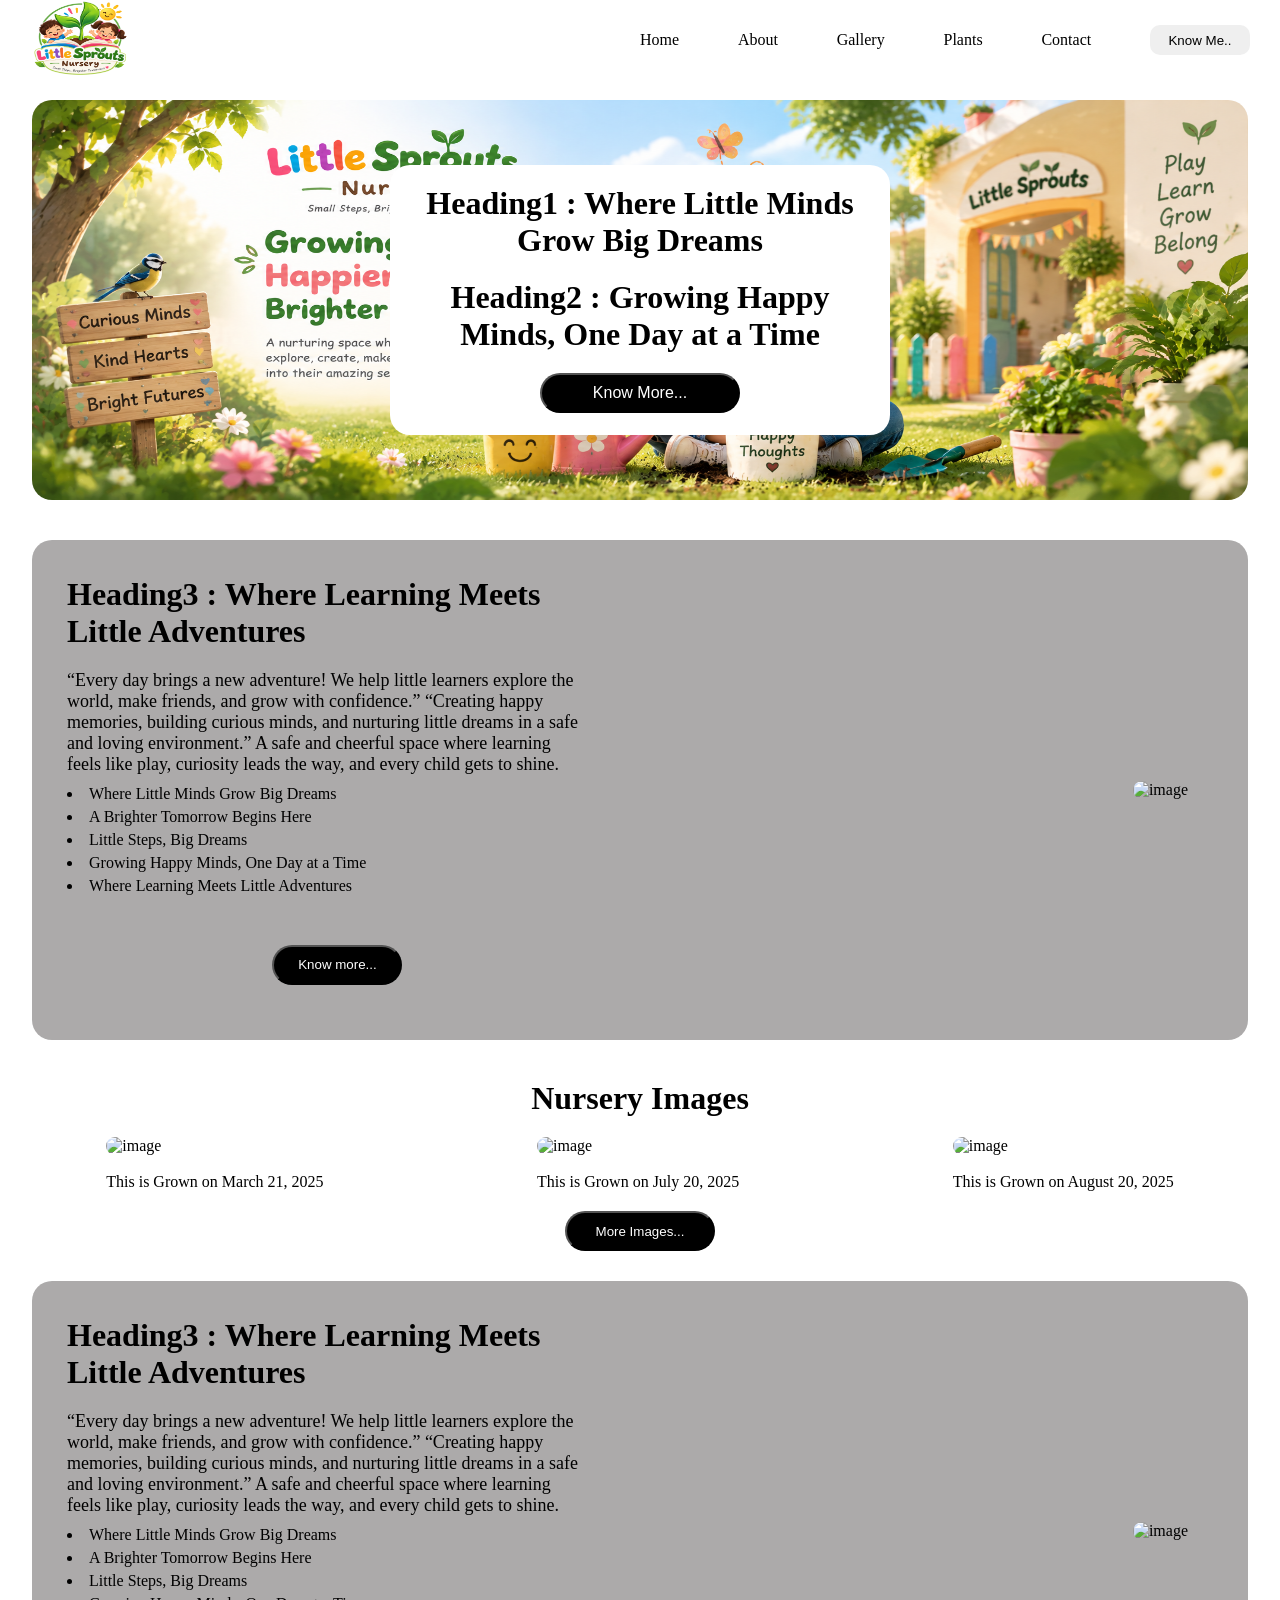
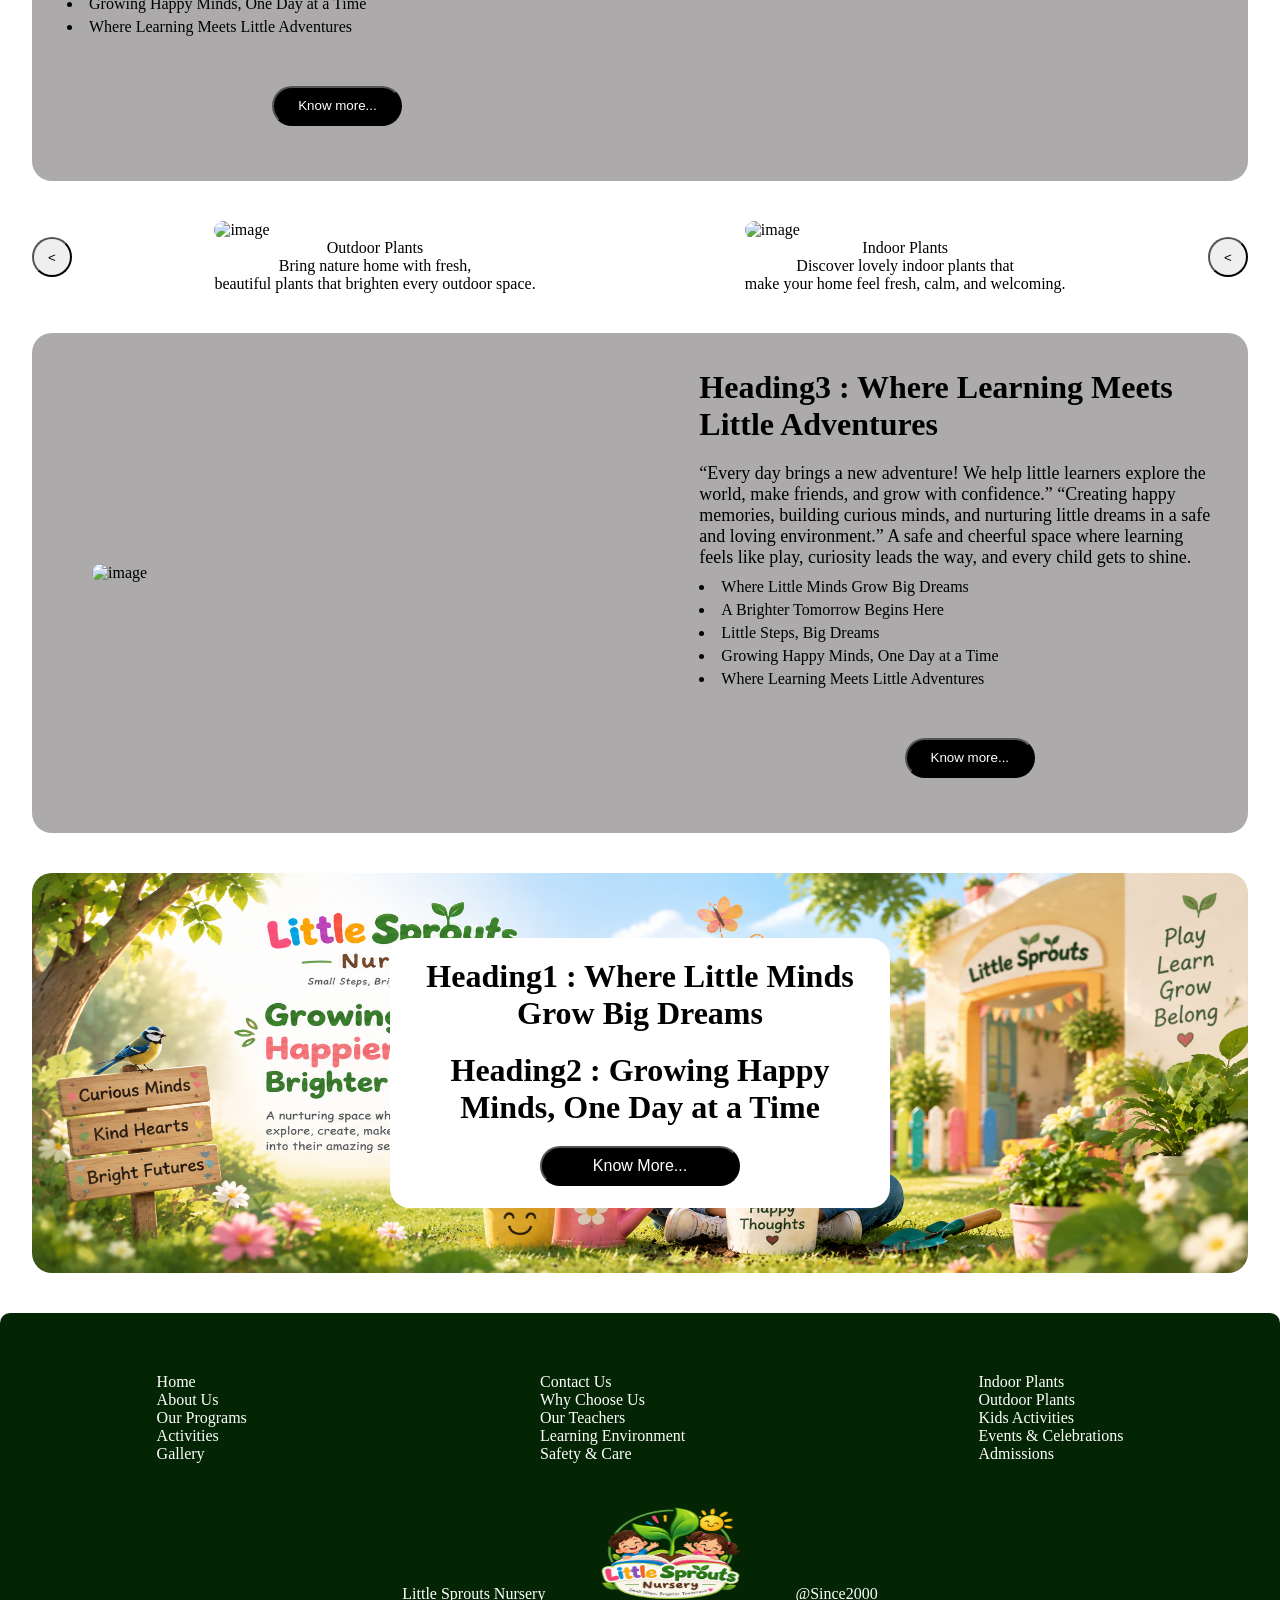
==== commit 7ded7454: "added gallery page" ====
--- a/index.html
+++ b/index.html
@@ -16,7 +16,7 @@
         <ul id="navlinks" class=" navlinks">
           <a href="./index.html"><li>Home</li></a>
           <a href="./Components/about.html"><li>About</li></a>
-          <li>Gallery</li>
+          <a href="../Components/gallery.html"><li>Gallery</li></a>        
           <li>Plants</li>
           <li>Contact</li>
           <button>Know Me..</button>
--- a/style.css
+++ b/style.css
@@ -202,12 +202,17 @@
   color: white;
   display: flex;
   flex-direction: column;
+  box-sizing: border-box;
+  padding: 10px;
 }
 .box1 {
   margin-top: 50px;
   display: flex;
   justify-content: space-around;
   align-items: center;
+}
+.box1 ul li {
+  list-style-type: none;
 }
 footer .footer-container .box2 img {
   height: 100px;
